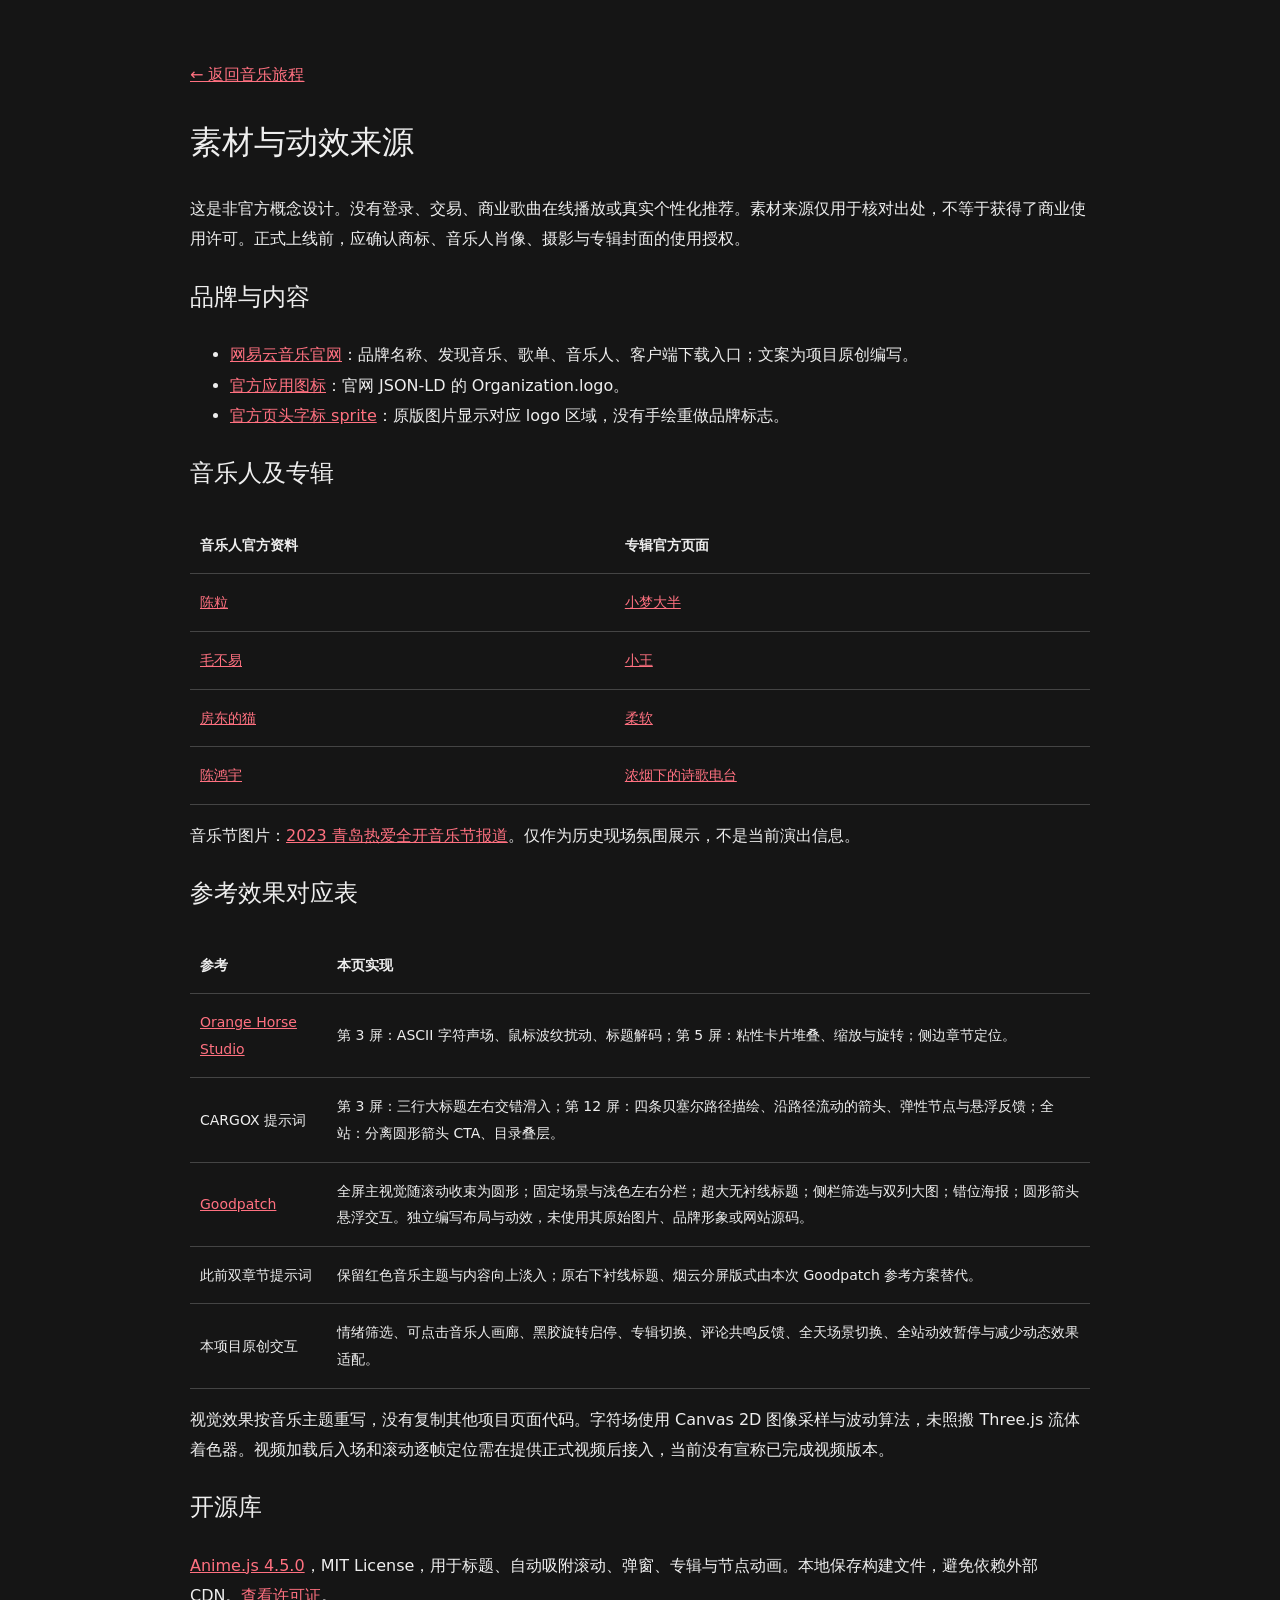
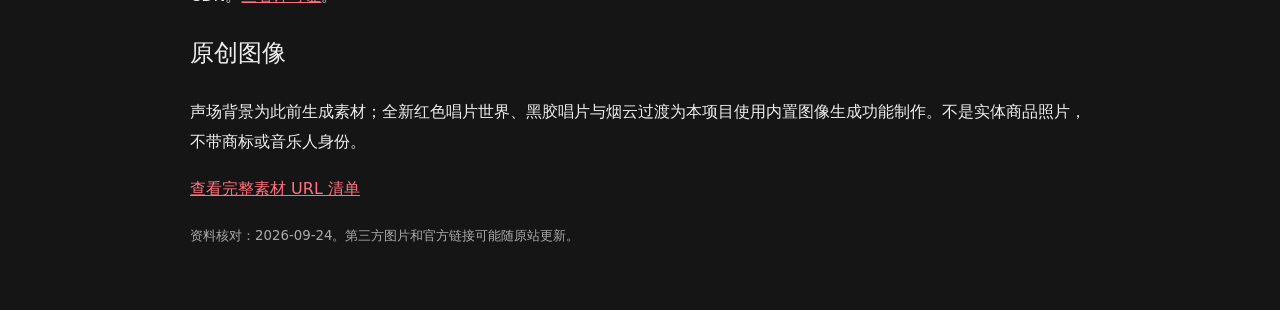
==== credits.html @ 49358bfc "Publish NetEase Cloud Music concept landing page" ====
<!doctype html><html lang="zh-CN"><head><meta charset="utf-8"><meta name="viewport" content="width=device-width,initial-scale=1"><title>素材与动效来源 · 网易云音乐概念页</title><style>body{max-width:900px;margin:60px auto;padding:0 25px;background:#151515;color:#eee;font:16px/1.9 system-ui}a{color:#ff7180}h1,h2{font-weight:500}table{border-collapse:collapse;width:100%;font-size:14px}th,td{text-align:left;padding:15px 10px;border-bottom:1px solid #444}small{color:#aaa}code{overflow-wrap:anywhere}</style></head><body><a href="index.html">← 返回音乐旅程</a><h1>素材与动效来源</h1><p>这是非官方概念设计。没有登录、交易、商业歌曲在线播放或真实个性化推荐。素材来源仅用于核对出处，不等于获得了商业使用许可。正式上线前，应确认商标、音乐人肖像、摄影与专辑封面的使用授权。</p><h2>品牌与内容</h2><ul><li><a href="https://music.163.com/">网易云音乐官网</a>：品牌名称、发现音乐、歌单、音乐人、客户端下载入口；文案为项目原创编写。</li><li><a href="https://p3.music.126.net/9z9CeujRSPOPm7Rq2DFw_g==/6674035581283071.jpg">官方应用图标</a>：官网 JSON-LD 的 Organization.logo。</li><li><a href="https://s2.music.126.net/style/web2/img/frame/topbar.png">官方页头字标 sprite</a>：原版图片显示对应 logo 区域，没有手绘重做品牌标志。</li></ul><h2>音乐人及专辑</h2><table><tr><th>音乐人官方资料</th><th>专辑官方页面</th></tr><tr><td><a href="https://music.163.com/artist?id=1007170">陈粒</a></td><td><a href="https://music.163.com/album?id=34780579">小梦大半</a></td></tr><tr><td><a href="https://music.163.com/artist?id=12138269">毛不易</a></td><td><a href="https://music.163.com/album?id=83823905">小王</a></td></tr><tr><td><a href="https://music.163.com/artist?id=1050282">房东的猫</a></td><td><a href="https://music.163.com/album?id=37989114">柔软</a></td></tr><tr><td><a href="https://music.163.com/artist?id=1058228">陈鸿宇</a></td><td><a href="https://music.163.com/album?id=3116882">浓烟下的诗歌电台</a></td></tr></table><p>音乐节图片：<a href="https://www.thepaper.cn/newsDetail_forward_23894137">2023 青岛热爱全开音乐节报道</a>。仅作为历史现场氛围展示，不是当前演出信息。</p><h2>参考效果对应表</h2><table><tr><th>参考</th><th>本页实现</th></tr><tr><td><a href="https://github.com/vikod3/orange-horse-studio">Orange Horse Studio</a></td><td>第 3 屏：ASCII 字符声场、鼠标波纹扰动、标题解码；第 5 屏：粘性卡片堆叠、缩放与旋转；侧边章节定位。</td></tr><tr><td>CARGOX 提示词</td><td>第 3 屏：三行大标题左右交错滑入；第 12 屏：四条贝塞尔路径描绘、沿路径流动的箭头、弹性节点与悬浮反馈；全站：分离圆形箭头 CTA、目录叠层。</td></tr><tr><td><a href="https://goodpatch.com/ja">Goodpatch</a></td><td>全屏主视觉随滚动收束为圆形；固定场景与浅色左右分栏；超大无衬线标题；侧栏筛选与双列大图；错位海报；圆形箭头悬浮交互。独立编写布局与动效，未使用其原始图片、品牌形象或网站源码。</td></tr><tr><td>此前双章节提示词</td><td>保留红色音乐主题与内容向上淡入；原右下衬线标题、烟云分屏版式由本次 Goodpatch 参考方案替代。</td></tr><tr><td>本项目原创交互</td><td>情绪筛选、可点击音乐人画廊、黑胶旋转启停、专辑切换、评论共鸣反馈、全天场景切换、全站动效暂停与减少动态效果适配。</td></tr></table><p>视觉效果按音乐主题重写，没有复制其他项目页面代码。字符场使用 Canvas 2D 图像采样与波动算法，未照搬 Three.js 流体着色器。视频加载后入场和滚动逐帧定位需在提供正式视频后接入，当前没有宣称已完成视频版本。</p><h2>开源库</h2><p><a href="https://github.com/juliangarnier/anime">Anime.js 4.5.0</a>，MIT License，用于标题、自动吸附滚动、弹窗、专辑与节点动画。本地保存构建文件，避免依赖外部 CDN。<a href="vendor/anime-LICENSE.md">查看许可证</a>。</p><h2>原创图像</h2><p>声场背景为此前生成素材；全新红色唱片世界、黑胶唱片与烟云过渡为本项目使用内置图像生成功能制作。不是实体商品照片，不带商标或音乐人身份。</p><p><a href="asset-sources.json">查看完整素材 URL 清单</a></p><small>资料核对：2026-09-24。第三方图片和官方链接可能随原站更新。</small></body></html>
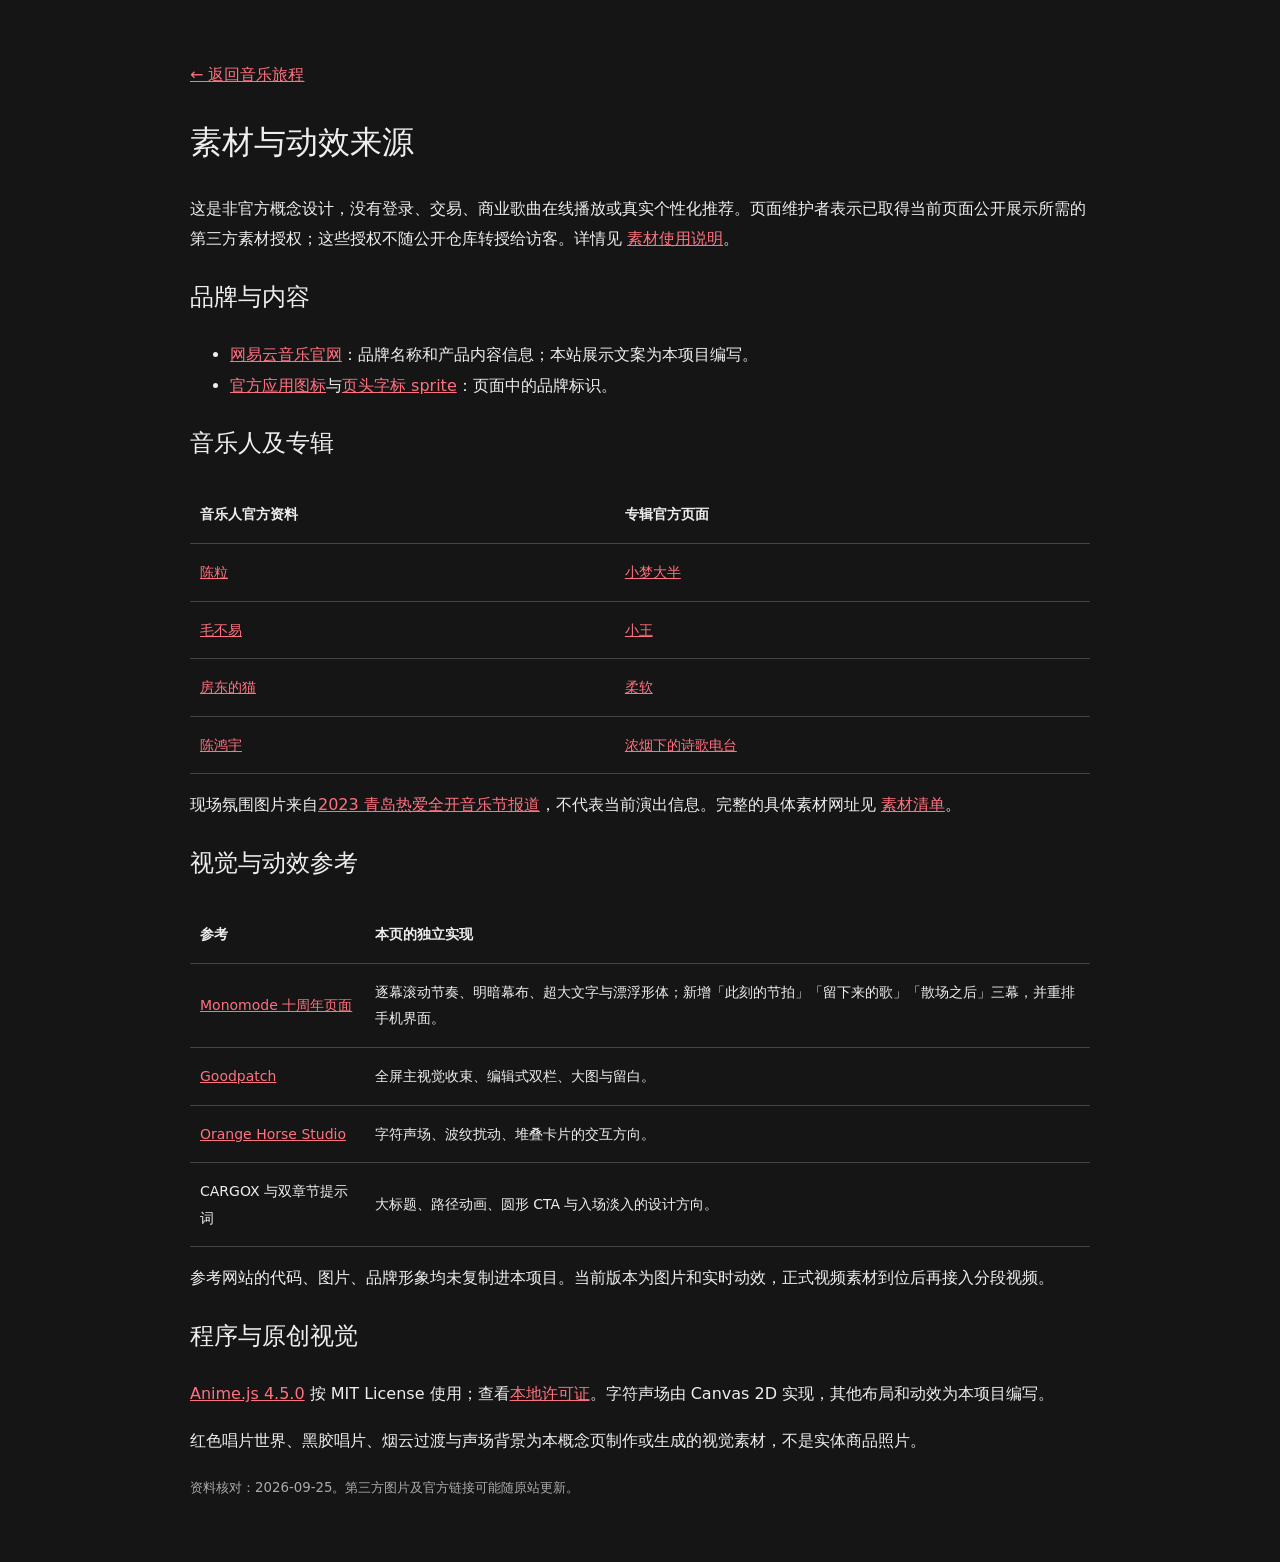
==== commit 4d6daf8c: "Add Monomode-inspired scenes and responsive layout" ====
--- a/credits.html
+++ b/credits.html
@@ -1 +1,48 @@
-<!doctype html><html lang="zh-CN"><head><meta charset="utf-8"><meta name="viewport" content="width=device-width,initial-scale=1"><title>素材与动效来源 · 网易云音乐概念页</title><style>body{max-width:900px;margin:60px auto;padding:0 25px;background:#151515;color:#eee;font:16px/1.9 system-ui}a{color:#ff7180}h1,h2{font-weight:500}table{border-collapse:collapse;width:100%;font-size:14px}th,td{text-align:left;padding:15px 10px;border-bottom:1px solid #444}small{color:#aaa}code{overflow-wrap:anywhere}</style></head><body><a href="index.html">← 返回音乐旅程</a><h1>素材与动效来源</h1><p>这是非官方概念设计。没有登录、交易、商业歌曲在线播放或真实个性化推荐。素材来源仅用于核对出处，不等于获得了商业使用许可。正式上线前，应确认商标、音乐人肖像、摄影与专辑封面的使用授权。</p><h2>品牌与内容</h2><ul><li><a href="https://music.163.com/">网易云音乐官网</a>：品牌名称、发现音乐、歌单、音乐人、客户端下载入口；文案为项目原创编写。</li><li><a href="https://p3.music.126.net/9z9CeujRSPOPm7Rq2DFw_g==/6674035581283071.jpg">官方应用图标</a>：官网 JSON-LD 的 Organization.logo。</li><li><a href="https://s2.music.126.net/style/web2/img/frame/topbar.png">官方页头字标 sprite</a>：原版图片显示对应 logo 区域，没有手绘重做品牌标志。</li></ul><h2>音乐人及专辑</h2><table><tr><th>音乐人官方资料</th><th>专辑官方页面</th></tr><tr><td><a href="https://music.163.com/artist?id=1007170">陈粒</a></td><td><a href="https://music.163.com/album?id=34780579">小梦大半</a></td></tr><tr><td><a href="https://music.163.com/artist?id=12138269">毛不易</a></td><td><a href="https://music.163.com/album?id=83823905">小王</a></td></tr><tr><td><a href="https://music.163.com/artist?id=1050282">房东的猫</a></td><td><a href="https://music.163.com/album?id=37989114">柔软</a></td></tr><tr><td><a href="https://music.163.com/artist?id=1058228">陈鸿宇</a></td><td><a href="https://music.163.com/album?id=3116882">浓烟下的诗歌电台</a></td></tr></table><p>音乐节图片：<a href="https://www.thepaper.cn/newsDetail_forward_23894137">2023 青岛热爱全开音乐节报道</a>。仅作为历史现场氛围展示，不是当前演出信息。</p><h2>参考效果对应表</h2><table><tr><th>参考</th><th>本页实现</th></tr><tr><td><a href="https://github.com/vikod3/orange-horse-studio">Orange Horse Studio</a></td><td>第 3 屏：ASCII 字符声场、鼠标波纹扰动、标题解码；第 5 屏：粘性卡片堆叠、缩放与旋转；侧边章节定位。</td></tr><tr><td>CARGOX 提示词</td><td>第 3 屏：三行大标题左右交错滑入；第 12 屏：四条贝塞尔路径描绘、沿路径流动的箭头、弹性节点与悬浮反馈；全站：分离圆形箭头 CTA、目录叠层。</td></tr><tr><td><a href="https://goodpatch.com/ja">Goodpatch</a></td><td>全屏主视觉随滚动收束为圆形；固定场景与浅色左右分栏；超大无衬线标题；侧栏筛选与双列大图；错位海报；圆形箭头悬浮交互。独立编写布局与动效，未使用其原始图片、品牌形象或网站源码。</td></tr><tr><td>此前双章节提示词</td><td>保留红色音乐主题与内容向上淡入；原右下衬线标题、烟云分屏版式由本次 Goodpatch 参考方案替代。</td></tr><tr><td>本项目原创交互</td><td>情绪筛选、可点击音乐人画廊、黑胶旋转启停、专辑切换、评论共鸣反馈、全天场景切换、全站动效暂停与减少动态效果适配。</td></tr></table><p>视觉效果按音乐主题重写，没有复制其他项目页面代码。字符场使用 Canvas 2D 图像采样与波动算法，未照搬 Three.js 流体着色器。视频加载后入场和滚动逐帧定位需在提供正式视频后接入，当前没有宣称已完成视频版本。</p><h2>开源库</h2><p><a href="https://github.com/juliangarnier/anime">Anime.js 4.5.0</a>，MIT License，用于标题、自动吸附滚动、弹窗、专辑与节点动画。本地保存构建文件，避免依赖外部 CDN。<a href="vendor/anime-LICENSE.md">查看许可证</a>。</p><h2>原创图像</h2><p>声场背景为此前生成素材；全新红色唱片世界、黑胶唱片与烟云过渡为本项目使用内置图像生成功能制作。不是实体商品照片，不带商标或音乐人身份。</p><p><a href="asset-sources.json">查看完整素材 URL 清单</a></p><small>资料核对：2026-09-24。第三方图片和官方链接可能随原站更新。</small></body></html>
+<!doctype html>
+<html lang="zh-CN">
+<head>
+  <meta charset="utf-8">
+  <meta name="viewport" content="width=device-width,initial-scale=1">
+  <title>素材与动效来源 · 网易云音乐概念页</title>
+  <style>
+    body{max-width:900px;margin:60px auto;padding:0 25px;background:#151515;color:#eee;font:16px/1.9 system-ui}
+    a{color:#ff7180}h1,h2{font-weight:500}table{border-collapse:collapse;width:100%;font-size:14px}
+    th,td{text-align:left;padding:15px 10px;border-bottom:1px solid #444}small{color:#aaa}code{overflow-wrap:anywhere}
+    @media(max-width:600px){body{margin:28px auto;padding:0 18px}table{font-size:12px}th,td{padding:10px 5px}}
+  </style>
+</head>
+<body>
+  <a href="index.html">← 返回音乐旅程</a>
+  <h1>素材与动效来源</h1>
+  <p>这是非官方概念设计，没有登录、交易、商业歌曲在线播放或真实个性化推荐。页面维护者表示已取得当前页面公开展示所需的第三方素材授权；这些授权不随公开仓库转授给访客。详情见 <a href="ASSET-RIGHTS.md">素材使用说明</a>。</p>
+
+  <h2>品牌与内容</h2>
+  <ul>
+    <li><a href="https://music.163.com/">网易云音乐官网</a>：品牌名称和产品内容信息；本站展示文案为本项目编写。</li>
+    <li><a href="https://p3.music.126.net/9z9CeujRSPOPm7Rq2DFw_g==/6674035581283071.jpg">官方应用图标</a>与<a href="https://s2.music.126.net/style/web2/img/frame/topbar.png">页头字标 sprite</a>：页面中的品牌标识。</li>
+  </ul>
+
+  <h2>音乐人及专辑</h2>
+  <table><tr><th>音乐人官方资料</th><th>专辑官方页面</th></tr>
+    <tr><td><a href="https://music.163.com/artist?id=1007170">陈粒</a></td><td><a href="https://music.163.com/album?id=34780579">小梦大半</a></td></tr>
+    <tr><td><a href="https://music.163.com/artist?id=12138269">毛不易</a></td><td><a href="https://music.163.com/album?id=83823905">小王</a></td></tr>
+    <tr><td><a href="https://music.163.com/artist?id=1050282">房东的猫</a></td><td><a href="https://music.163.com/album?id=37989114">柔软</a></td></tr>
+    <tr><td><a href="https://music.163.com/artist?id=1058228">陈鸿宇</a></td><td><a href="https://music.163.com/album?id=3116882">浓烟下的诗歌电台</a></td></tr>
+  </table>
+  <p>现场氛围图片来自<a href="https://www.thepaper.cn/newsDetail_forward_23894137">2023 青岛热爱全开音乐节报道</a>，不代表当前演出信息。完整的具体素材网址见 <a href="asset-sources.json">素材清单</a>。</p>
+
+  <h2>视觉与动效参考</h2>
+  <table><tr><th>参考</th><th>本页的独立实现</th></tr>
+    <tr><td><a href="https://monomode.co.jp/10th/">Monomode 十周年页面</a></td><td>逐幕滚动节奏、明暗幕布、超大文字与漂浮形体；新增「此刻的节拍」「留下来的歌」「散场之后」三幕，并重排手机界面。</td></tr>
+    <tr><td><a href="https://goodpatch.com/ja">Goodpatch</a></td><td>全屏主视觉收束、编辑式双栏、大图与留白。</td></tr>
+    <tr><td><a href="https://github.com/vikod3/orange-horse-studio">Orange Horse Studio</a></td><td>字符声场、波纹扰动、堆叠卡片的交互方向。</td></tr>
+    <tr><td>CARGOX 与双章节提示词</td><td>大标题、路径动画、圆形 CTA 与入场淡入的设计方向。</td></tr>
+  </table>
+  <p>参考网站的代码、图片、品牌形象均未复制进本项目。当前版本为图片和实时动效，正式视频素材到位后再接入分段视频。</p>
+
+  <h2>程序与原创视觉</h2>
+  <p><a href="https://github.com/juliangarnier/anime">Anime.js 4.5.0</a> 按 MIT License 使用；查看<a href="vendor/anime-LICENSE.md">本地许可证</a>。字符声场由 Canvas 2D 实现，其他布局和动效为本项目编写。</p>
+  <p>红色唱片世界、黑胶唱片、烟云过渡与声场背景为本概念页制作或生成的视觉素材，不是实体商品照片。</p>
+  <small>资料核对：2026-09-25。第三方图片及官方链接可能随原站更新。</small>
+</body>
+</html>
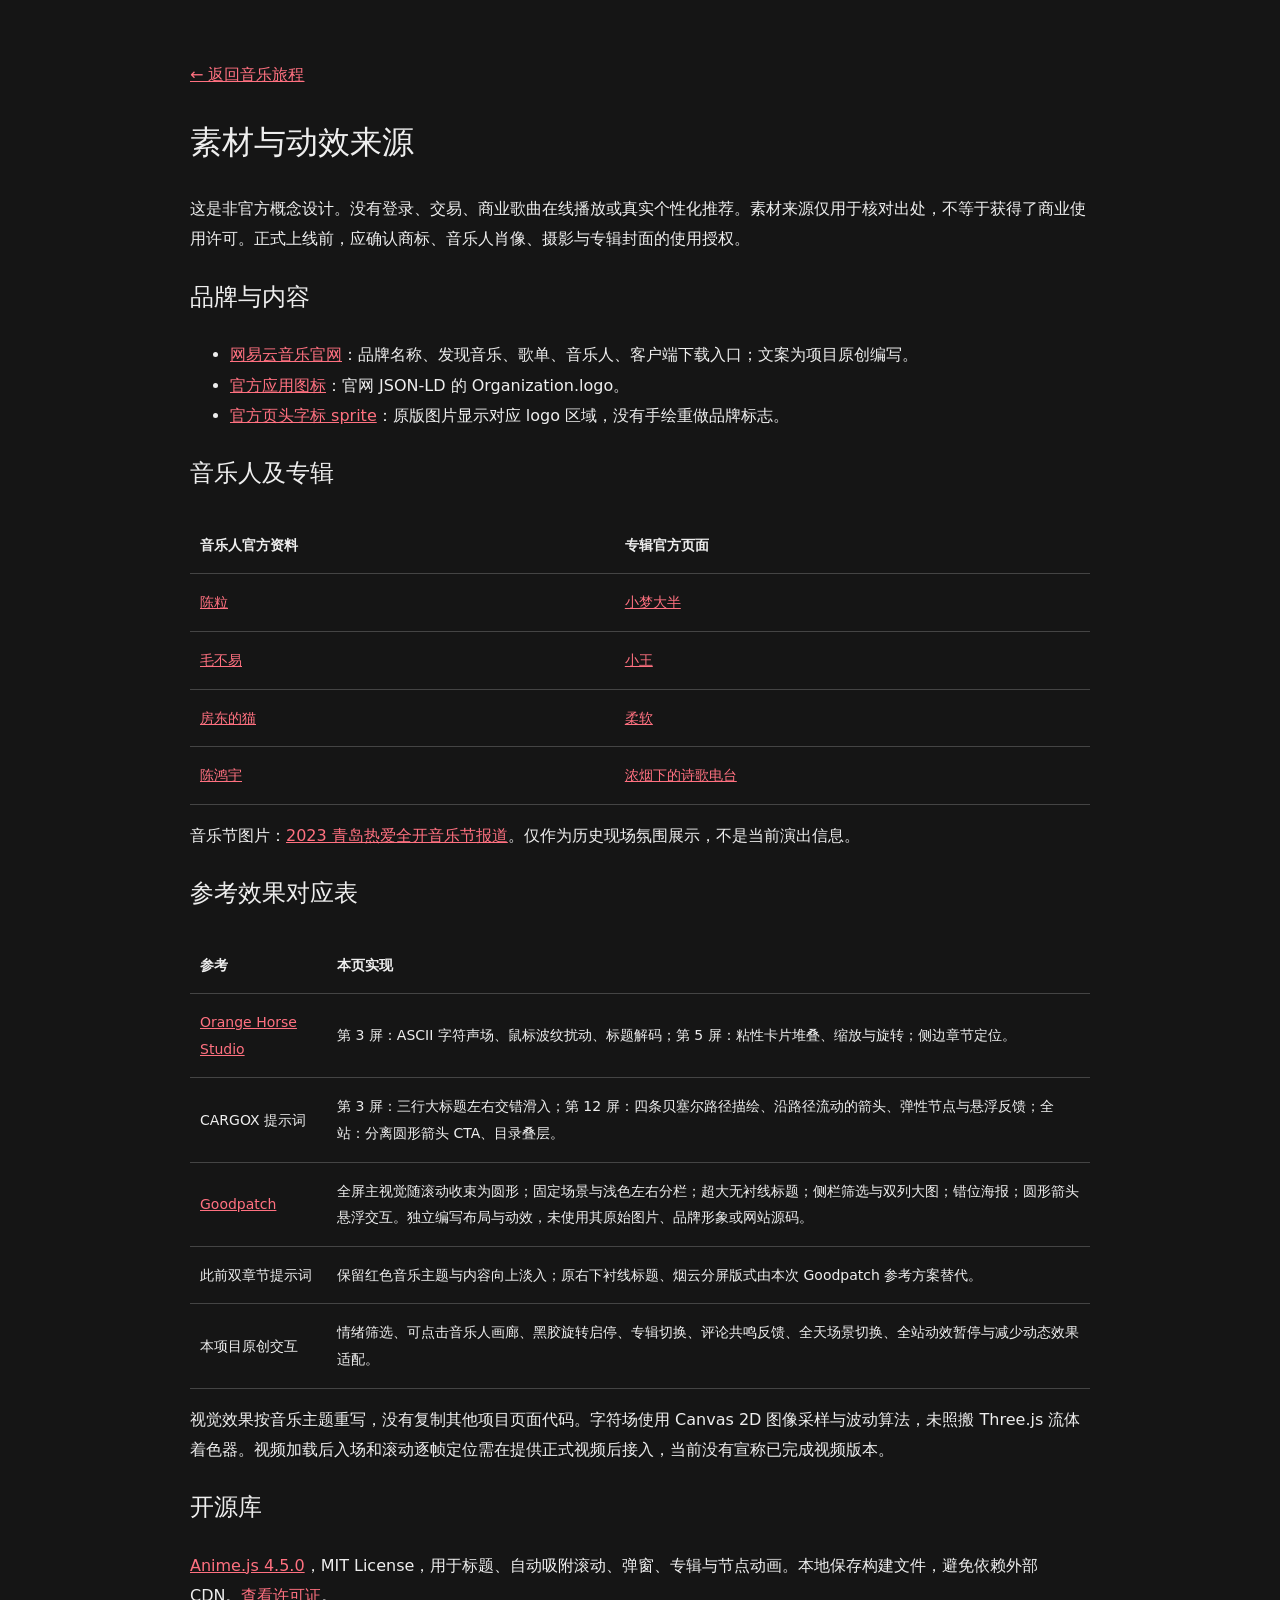
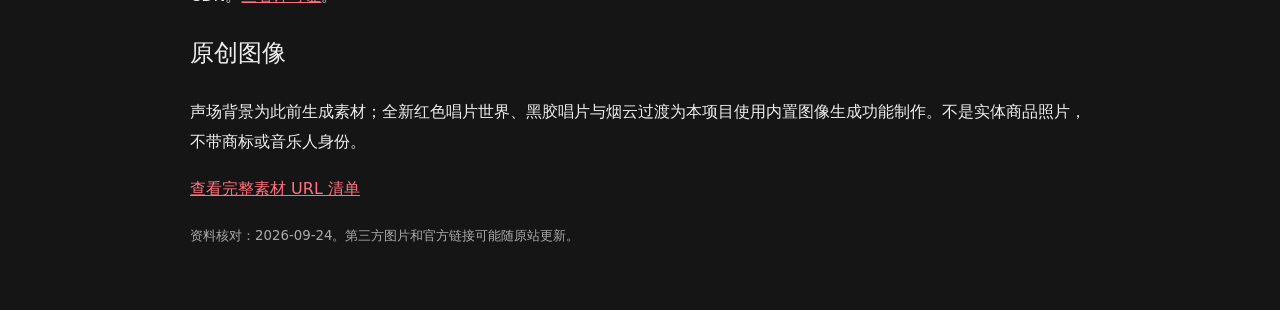
==== commit f59b64a5: "Revert "Add Monomode-inspired scenes and responsive layout" This reverts commit 0ffaf5d6531c9babed0f" ====
--- a/credits.html
+++ b/credits.html
@@ -1,48 +1 @@
-<!doctype html>
-<html lang="zh-CN">
-<head>
-  <meta charset="utf-8">
-  <meta name="viewport" content="width=device-width,initial-scale=1">
-  <title>素材与动效来源 · 网易云音乐概念页</title>
-  <style>
-    body{max-width:900px;margin:60px auto;padding:0 25px;background:#151515;color:#eee;font:16px/1.9 system-ui}
-    a{color:#ff7180}h1,h2{font-weight:500}table{border-collapse:collapse;width:100%;font-size:14px}
-    th,td{text-align:left;padding:15px 10px;border-bottom:1px solid #444}small{color:#aaa}code{overflow-wrap:anywhere}
-    @media(max-width:600px){body{margin:28px auto;padding:0 18px}table{font-size:12px}th,td{padding:10px 5px}}
-  </style>
-</head>
-<body>
-  <a href="index.html">← 返回音乐旅程</a>
-  <h1>素材与动效来源</h1>
-  <p>这是非官方概念设计，没有登录、交易、商业歌曲在线播放或真实个性化推荐。页面维护者表示已取得当前页面公开展示所需的第三方素材授权；这些授权不随公开仓库转授给访客。详情见 <a href="ASSET-RIGHTS.md">素材使用说明</a>。</p>
-
-  <h2>品牌与内容</h2>
-  <ul>
-    <li><a href="https://music.163.com/">网易云音乐官网</a>：品牌名称和产品内容信息；本站展示文案为本项目编写。</li>
-    <li><a href="https://p3.music.126.net/9z9CeujRSPOPm7Rq2DFw_g==/6674035581283071.jpg">官方应用图标</a>与<a href="https://s2.music.126.net/style/web2/img/frame/topbar.png">页头字标 sprite</a>：页面中的品牌标识。</li>
-  </ul>
-
-  <h2>音乐人及专辑</h2>
-  <table><tr><th>音乐人官方资料</th><th>专辑官方页面</th></tr>
-    <tr><td><a href="https://music.163.com/artist?id=1007170">陈粒</a></td><td><a href="https://music.163.com/album?id=34780579">小梦大半</a></td></tr>
-    <tr><td><a href="https://music.163.com/artist?id=12138269">毛不易</a></td><td><a href="https://music.163.com/album?id=83823905">小王</a></td></tr>
-    <tr><td><a href="https://music.163.com/artist?id=1050282">房东的猫</a></td><td><a href="https://music.163.com/album?id=37989114">柔软</a></td></tr>
-    <tr><td><a href="https://music.163.com/artist?id=1058228">陈鸿宇</a></td><td><a href="https://music.163.com/album?id=3116882">浓烟下的诗歌电台</a></td></tr>
-  </table>
-  <p>现场氛围图片来自<a href="https://www.thepaper.cn/newsDetail_forward_23894137">2023 青岛热爱全开音乐节报道</a>，不代表当前演出信息。完整的具体素材网址见 <a href="asset-sources.json">素材清单</a>。</p>
-
-  <h2>视觉与动效参考</h2>
-  <table><tr><th>参考</th><th>本页的独立实现</th></tr>
-    <tr><td><a href="https://monomode.co.jp/10th/">Monomode 十周年页面</a></td><td>逐幕滚动节奏、明暗幕布、超大文字与漂浮形体；新增「此刻的节拍」「留下来的歌」「散场之后」三幕，并重排手机界面。</td></tr>
-    <tr><td><a href="https://goodpatch.com/ja">Goodpatch</a></td><td>全屏主视觉收束、编辑式双栏、大图与留白。</td></tr>
-    <tr><td><a href="https://github.com/vikod3/orange-horse-studio">Orange Horse Studio</a></td><td>字符声场、波纹扰动、堆叠卡片的交互方向。</td></tr>
-    <tr><td>CARGOX 与双章节提示词</td><td>大标题、路径动画、圆形 CTA 与入场淡入的设计方向。</td></tr>
-  </table>
-  <p>参考网站的代码、图片、品牌形象均未复制进本项目。当前版本为图片和实时动效，正式视频素材到位后再接入分段视频。</p>
-
-  <h2>程序与原创视觉</h2>
-  <p><a href="https://github.com/juliangarnier/anime">Anime.js 4.5.0</a> 按 MIT License 使用；查看<a href="vendor/anime-LICENSE.md">本地许可证</a>。字符声场由 Canvas 2D 实现，其他布局和动效为本项目编写。</p>
-  <p>红色唱片世界、黑胶唱片、烟云过渡与声场背景为本概念页制作或生成的视觉素材，不是实体商品照片。</p>
-  <small>资料核对：2026-09-25。第三方图片及官方链接可能随原站更新。</small>
-</body>
-</html>
+<!doctype html><html lang="zh-CN"><head><meta charset="utf-8"><meta name="viewport" content="width=device-width,initial-scale=1"><title>素材与动效来源 · 网易云音乐概念页</title><style>body{max-width:900px;margin:60px auto;padding:0 25px;background:#151515;color:#eee;font:16px/1.9 system-ui}a{color:#ff7180}h1,h2{font-weight:500}table{border-collapse:collapse;width:100%;font-size:14px}th,td{text-align:left;padding:15px 10px;border-bottom:1px solid #444}small{color:#aaa}code{overflow-wrap:anywhere}</style></head><body><a href="index.html">← 返回音乐旅程</a><h1>素材与动效来源</h1><p>这是非官方概念设计。没有登录、交易、商业歌曲在线播放或真实个性化推荐。素材来源仅用于核对出处，不等于获得了商业使用许可。正式上线前，应确认商标、音乐人肖像、摄影与专辑封面的使用授权。</p><h2>品牌与内容</h2><ul><li><a href="https://music.163.com/">网易云音乐官网</a>：品牌名称、发现音乐、歌单、音乐人、客户端下载入口；文案为项目原创编写。</li><li><a href="https://p3.music.126.net/9z9CeujRSPOPm7Rq2DFw_g==/6674035581283071.jpg">官方应用图标</a>：官网 JSON-LD 的 Organization.logo。</li><li><a href="https://s2.music.126.net/style/web2/img/frame/topbar.png">官方页头字标 sprite</a>：原版图片显示对应 logo 区域，没有手绘重做品牌标志。</li></ul><h2>音乐人及专辑</h2><table><tr><th>音乐人官方资料</th><th>专辑官方页面</th></tr><tr><td><a href="https://music.163.com/artist?id=1007170">陈粒</a></td><td><a href="https://music.163.com/album?id=34780579">小梦大半</a></td></tr><tr><td><a href="https://music.163.com/artist?id=12138269">毛不易</a></td><td><a href="https://music.163.com/album?id=83823905">小王</a></td></tr><tr><td><a href="https://music.163.com/artist?id=1050282">房东的猫</a></td><td><a href="https://music.163.com/album?id=37989114">柔软</a></td></tr><tr><td><a href="https://music.163.com/artist?id=1058228">陈鸿宇</a></td><td><a href="https://music.163.com/album?id=3116882">浓烟下的诗歌电台</a></td></tr></table><p>音乐节图片：<a href="https://www.thepaper.cn/newsDetail_forward_23894137">2023 青岛热爱全开音乐节报道</a>。仅作为历史现场氛围展示，不是当前演出信息。</p><h2>参考效果对应表</h2><table><tr><th>参考</th><th>本页实现</th></tr><tr><td><a href="https://github.com/vikod3/orange-horse-studio">Orange Horse Studio</a></td><td>第 3 屏：ASCII 字符声场、鼠标波纹扰动、标题解码；第 5 屏：粘性卡片堆叠、缩放与旋转；侧边章节定位。</td></tr><tr><td>CARGOX 提示词</td><td>第 3 屏：三行大标题左右交错滑入；第 12 屏：四条贝塞尔路径描绘、沿路径流动的箭头、弹性节点与悬浮反馈；全站：分离圆形箭头 CTA、目录叠层。</td></tr><tr><td><a href="https://goodpatch.com/ja">Goodpatch</a></td><td>全屏主视觉随滚动收束为圆形；固定场景与浅色左右分栏；超大无衬线标题；侧栏筛选与双列大图；错位海报；圆形箭头悬浮交互。独立编写布局与动效，未使用其原始图片、品牌形象或网站源码。</td></tr><tr><td>此前双章节提示词</td><td>保留红色音乐主题与内容向上淡入；原右下衬线标题、烟云分屏版式由本次 Goodpatch 参考方案替代。</td></tr><tr><td>本项目原创交互</td><td>情绪筛选、可点击音乐人画廊、黑胶旋转启停、专辑切换、评论共鸣反馈、全天场景切换、全站动效暂停与减少动态效果适配。</td></tr></table><p>视觉效果按音乐主题重写，没有复制其他项目页面代码。字符场使用 Canvas 2D 图像采样与波动算法，未照搬 Three.js 流体着色器。视频加载后入场和滚动逐帧定位需在提供正式视频后接入，当前没有宣称已完成视频版本。</p><h2>开源库</h2><p><a href="https://github.com/juliangarnier/anime">Anime.js 4.5.0</a>，MIT License，用于标题、自动吸附滚动、弹窗、专辑与节点动画。本地保存构建文件，避免依赖外部 CDN。<a href="vendor/anime-LICENSE.md">查看许可证</a>。</p><h2>原创图像</h2><p>声场背景为此前生成素材；全新红色唱片世界、黑胶唱片与烟云过渡为本项目使用内置图像生成功能制作。不是实体商品照片，不带商标或音乐人身份。</p><p><a href="asset-sources.json">查看完整素材 URL 清单</a></p><small>资料核对：2026-09-24。第三方图片和官方链接可能随原站更新。</small></body></html>
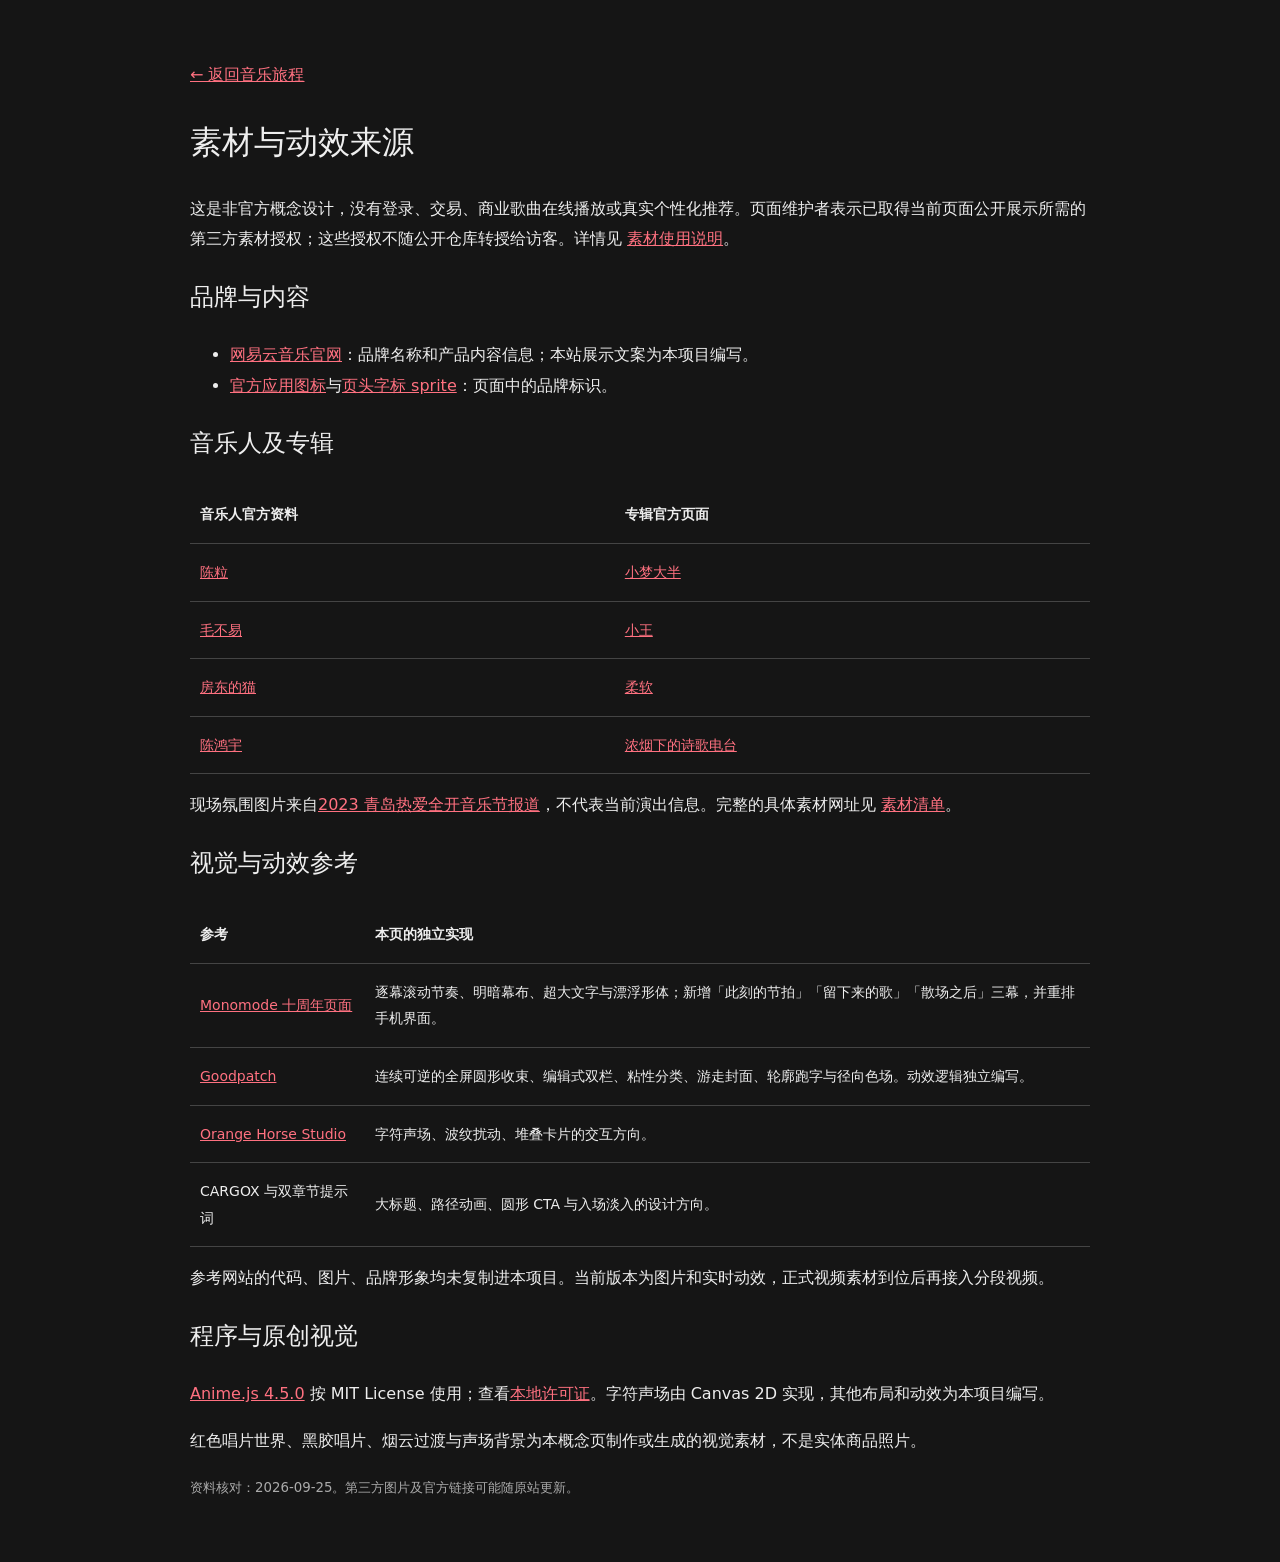
==== commit b98f8629: "Refine continuous opening motion and Goodpatch-inspired interactions" ====
--- a/credits.html
+++ b/credits.html
@@ -1 +1,48 @@
-<!doctype html><html lang="zh-CN"><head><meta charset="utf-8"><meta name="viewport" content="width=device-width,initial-scale=1"><title>素材与动效来源 · 网易云音乐概念页</title><style>body{max-width:900px;margin:60px auto;padding:0 25px;background:#151515;color:#eee;font:16px/1.9 system-ui}a{color:#ff7180}h1,h2{font-weight:500}table{border-collapse:collapse;width:100%;font-size:14px}th,td{text-align:left;padding:15px 10px;border-bottom:1px solid #444}small{color:#aaa}code{overflow-wrap:anywhere}</style></head><body><a href="index.html">← 返回音乐旅程</a><h1>素材与动效来源</h1><p>这是非官方概念设计。没有登录、交易、商业歌曲在线播放或真实个性化推荐。素材来源仅用于核对出处，不等于获得了商业使用许可。正式上线前，应确认商标、音乐人肖像、摄影与专辑封面的使用授权。</p><h2>品牌与内容</h2><ul><li><a href="https://music.163.com/">网易云音乐官网</a>：品牌名称、发现音乐、歌单、音乐人、客户端下载入口；文案为项目原创编写。</li><li><a href="https://p3.music.126.net/9z9CeujRSPOPm7Rq2DFw_g==/6674035581283071.jpg">官方应用图标</a>：官网 JSON-LD 的 Organization.logo。</li><li><a href="https://s2.music.126.net/style/web2/img/frame/topbar.png">官方页头字标 sprite</a>：原版图片显示对应 logo 区域，没有手绘重做品牌标志。</li></ul><h2>音乐人及专辑</h2><table><tr><th>音乐人官方资料</th><th>专辑官方页面</th></tr><tr><td><a href="https://music.163.com/artist?id=1007170">陈粒</a></td><td><a href="https://music.163.com/album?id=34780579">小梦大半</a></td></tr><tr><td><a href="https://music.163.com/artist?id=12138269">毛不易</a></td><td><a href="https://music.163.com/album?id=83823905">小王</a></td></tr><tr><td><a href="https://music.163.com/artist?id=1050282">房东的猫</a></td><td><a href="https://music.163.com/album?id=37989114">柔软</a></td></tr><tr><td><a href="https://music.163.com/artist?id=1058228">陈鸿宇</a></td><td><a href="https://music.163.com/album?id=3116882">浓烟下的诗歌电台</a></td></tr></table><p>音乐节图片：<a href="https://www.thepaper.cn/newsDetail_forward_23894137">2023 青岛热爱全开音乐节报道</a>。仅作为历史现场氛围展示，不是当前演出信息。</p><h2>参考效果对应表</h2><table><tr><th>参考</th><th>本页实现</th></tr><tr><td><a href="https://github.com/vikod3/orange-horse-studio">Orange Horse Studio</a></td><td>第 3 屏：ASCII 字符声场、鼠标波纹扰动、标题解码；第 5 屏：粘性卡片堆叠、缩放与旋转；侧边章节定位。</td></tr><tr><td>CARGOX 提示词</td><td>第 3 屏：三行大标题左右交错滑入；第 12 屏：四条贝塞尔路径描绘、沿路径流动的箭头、弹性节点与悬浮反馈；全站：分离圆形箭头 CTA、目录叠层。</td></tr><tr><td><a href="https://goodpatch.com/ja">Goodpatch</a></td><td>全屏主视觉随滚动收束为圆形；固定场景与浅色左右分栏；超大无衬线标题；侧栏筛选与双列大图；错位海报；圆形箭头悬浮交互。独立编写布局与动效，未使用其原始图片、品牌形象或网站源码。</td></tr><tr><td>此前双章节提示词</td><td>保留红色音乐主题与内容向上淡入；原右下衬线标题、烟云分屏版式由本次 Goodpatch 参考方案替代。</td></tr><tr><td>本项目原创交互</td><td>情绪筛选、可点击音乐人画廊、黑胶旋转启停、专辑切换、评论共鸣反馈、全天场景切换、全站动效暂停与减少动态效果适配。</td></tr></table><p>视觉效果按音乐主题重写，没有复制其他项目页面代码。字符场使用 Canvas 2D 图像采样与波动算法，未照搬 Three.js 流体着色器。视频加载后入场和滚动逐帧定位需在提供正式视频后接入，当前没有宣称已完成视频版本。</p><h2>开源库</h2><p><a href="https://github.com/juliangarnier/anime">Anime.js 4.5.0</a>，MIT License，用于标题、自动吸附滚动、弹窗、专辑与节点动画。本地保存构建文件，避免依赖外部 CDN。<a href="vendor/anime-LICENSE.md">查看许可证</a>。</p><h2>原创图像</h2><p>声场背景为此前生成素材；全新红色唱片世界、黑胶唱片与烟云过渡为本项目使用内置图像生成功能制作。不是实体商品照片，不带商标或音乐人身份。</p><p><a href="asset-sources.json">查看完整素材 URL 清单</a></p><small>资料核对：2026-09-24。第三方图片和官方链接可能随原站更新。</small></body></html>
+<!doctype html>
+<html lang="zh-CN">
+<head>
+  <meta charset="utf-8">
+  <meta name="viewport" content="width=device-width,initial-scale=1">
+  <title>素材与动效来源 · 网易云音乐概念页</title>
+  <style>
+    body{max-width:900px;margin:60px auto;padding:0 25px;background:#151515;color:#eee;font:16px/1.9 system-ui}
+    a{color:#ff7180}h1,h2{font-weight:500}table{border-collapse:collapse;width:100%;font-size:14px}
+    th,td{text-align:left;padding:15px 10px;border-bottom:1px solid #444}small{color:#aaa}code{overflow-wrap:anywhere}
+    @media(max-width:600px){body{margin:28px auto;padding:0 18px}table{font-size:12px}th,td{padding:10px 5px}}
+  </style>
+</head>
+<body>
+  <a href="index.html">← 返回音乐旅程</a>
+  <h1>素材与动效来源</h1>
+  <p>这是非官方概念设计，没有登录、交易、商业歌曲在线播放或真实个性化推荐。页面维护者表示已取得当前页面公开展示所需的第三方素材授权；这些授权不随公开仓库转授给访客。详情见 <a href="ASSET-RIGHTS.md">素材使用说明</a>。</p>
+
+  <h2>品牌与内容</h2>
+  <ul>
+    <li><a href="https://music.163.com/">网易云音乐官网</a>：品牌名称和产品内容信息；本站展示文案为本项目编写。</li>
+    <li><a href="https://p3.music.126.net/9z9CeujRSPOPm7Rq2DFw_g==/6674035581283071.jpg">官方应用图标</a>与<a href="https://s2.music.126.net/style/web2/img/frame/topbar.png">页头字标 sprite</a>：页面中的品牌标识。</li>
+  </ul>
+
+  <h2>音乐人及专辑</h2>
+  <table><tr><th>音乐人官方资料</th><th>专辑官方页面</th></tr>
+    <tr><td><a href="https://music.163.com/artist?id=1007170">陈粒</a></td><td><a href="https://music.163.com/album?id=34780579">小梦大半</a></td></tr>
+    <tr><td><a href="https://music.163.com/artist?id=12138269">毛不易</a></td><td><a href="https://music.163.com/album?id=83823905">小王</a></td></tr>
+    <tr><td><a href="https://music.163.com/artist?id=1050282">房东的猫</a></td><td><a href="https://music.163.com/album?id=37989114">柔软</a></td></tr>
+    <tr><td><a href="https://music.163.com/artist?id=1058228">陈鸿宇</a></td><td><a href="https://music.163.com/album?id=3116882">浓烟下的诗歌电台</a></td></tr>
+  </table>
+  <p>现场氛围图片来自<a href="https://www.thepaper.cn/newsDetail_forward_23894137">2023 青岛热爱全开音乐节报道</a>，不代表当前演出信息。完整的具体素材网址见 <a href="asset-sources.json">素材清单</a>。</p>
+
+  <h2>视觉与动效参考</h2>
+  <table><tr><th>参考</th><th>本页的独立实现</th></tr>
+    <tr><td><a href="https://monomode.co.jp/10th/">Monomode 十周年页面</a></td><td>逐幕滚动节奏、明暗幕布、超大文字与漂浮形体；新增「此刻的节拍」「留下来的歌」「散场之后」三幕，并重排手机界面。</td></tr>
+    <tr><td><a href="https://goodpatch.com/ja">Goodpatch</a></td><td>连续可逆的全屏圆形收束、编辑式双栏、粘性分类、游走封面、轮廓跑字与径向色场。动效逻辑独立编写。</td></tr>
+    <tr><td><a href="https://github.com/vikod3/orange-horse-studio">Orange Horse Studio</a></td><td>字符声场、波纹扰动、堆叠卡片的交互方向。</td></tr>
+    <tr><td>CARGOX 与双章节提示词</td><td>大标题、路径动画、圆形 CTA 与入场淡入的设计方向。</td></tr>
+  </table>
+  <p>参考网站的代码、图片、品牌形象均未复制进本项目。当前版本为图片和实时动效，正式视频素材到位后再接入分段视频。</p>
+
+  <h2>程序与原创视觉</h2>
+  <p><a href="https://github.com/juliangarnier/anime">Anime.js 4.5.0</a> 按 MIT License 使用；查看<a href="vendor/anime-LICENSE.md">本地许可证</a>。字符声场由 Canvas 2D 实现，其他布局和动效为本项目编写。</p>
+  <p>红色唱片世界、黑胶唱片、烟云过渡与声场背景为本概念页制作或生成的视觉素材，不是实体商品照片。</p>
+  <small>资料核对：2026-09-25。第三方图片及官方链接可能随原站更新。</small>
+</body>
+</html>
